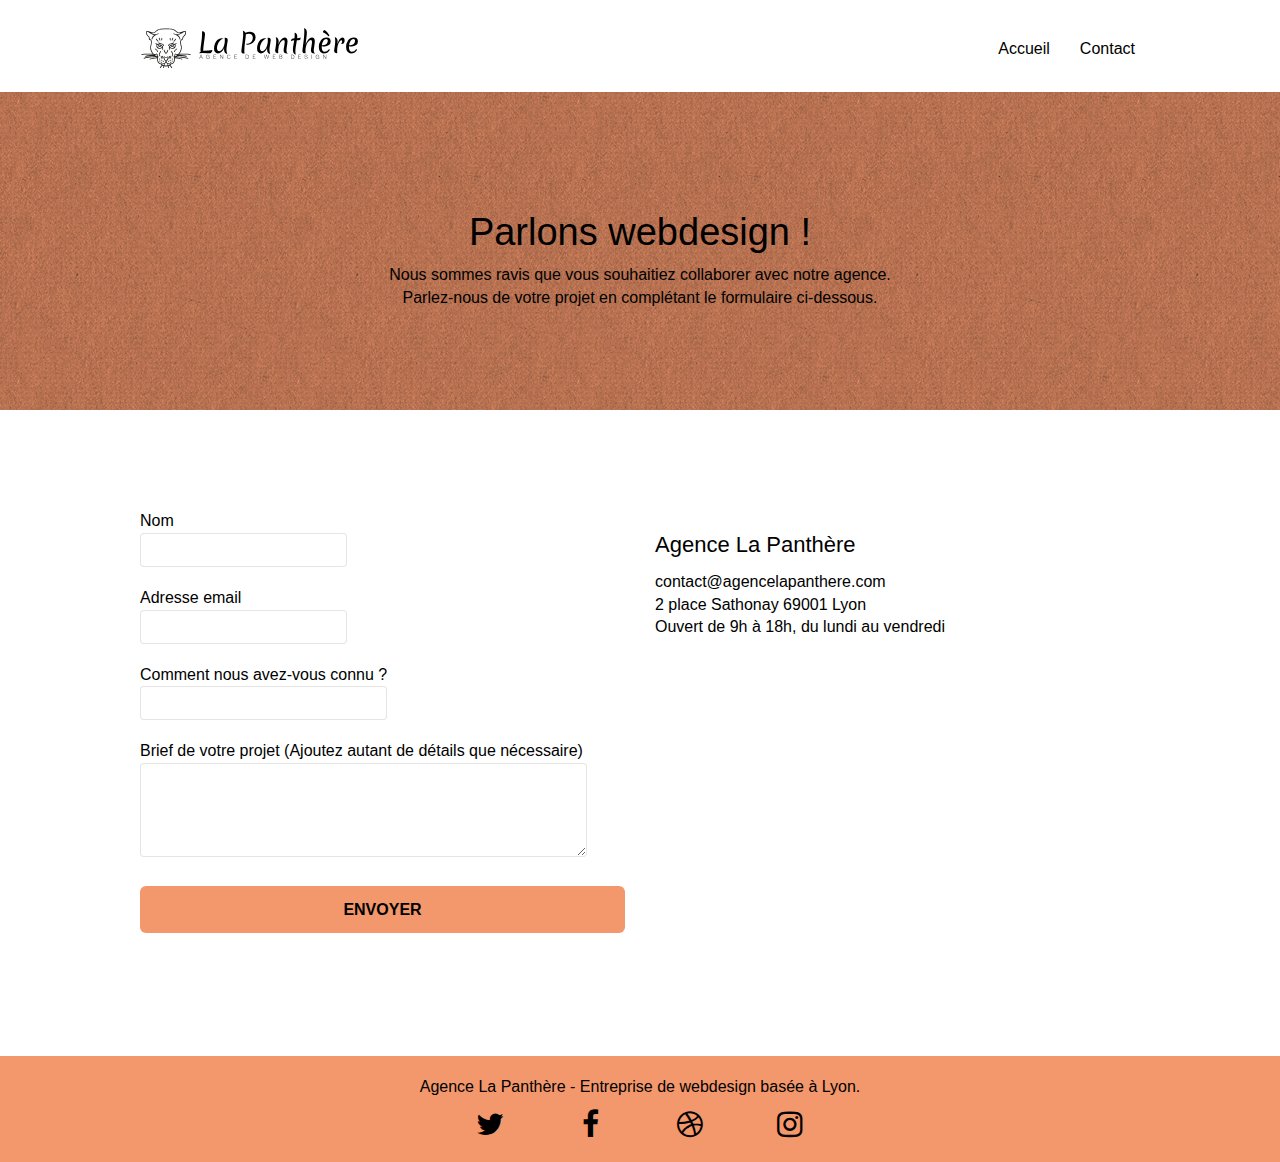
==== contact.html @ c27bc834 "bootstrap cdn" ====
<!doctype html>
<html lang="fr">
<head>
    <meta charset="utf-8">
	<meta name="description" content="Vous cherchez une agence de web design sur Lyon ? L'entreprise La Panthère vous aidera dans vos projets de webdesign, création de site, de refonte graphique ou d'identité visuelle !">
    <meta name="viewport" content="width=device-width, initial-scale=1.0, viewport-fit=cover">
    <link rel="shortcut icon" type="image/png" href="favicon.jpg">
    
	<link rel="stylesheet" href="https://cdn.jsdelivr.net/npm/bootstrap@3.4.1/dist/css/bootstrap.min.css" integrity="sha384-HSMxcRTRxnN+Bdg0JdbxYKrThecOKuH5zCYotlSAcp1+c8xmyTe9GYg1l9a69psu" crossorigin="anonymous">
	<link rel="stylesheet" type="text/css" href="./css/font-awesome.css">
	<link rel="stylesheet" type="text/css" href="style.css">

    <title>Contact - La Panthère - Entreprise de webdesign basée à Lyon</title>
    
<!-- Analytics -->
<!-- Google tag (gtag.js) -->
<script defer src="https://www.googletagmanager.com/gtag/js?id=G-QZZD2WEBDH"></script>
<script defer>
  window.dataLayer = window.dataLayer || [];
  function gtag(){dataLayer.push(arguments);}
  gtag('js', new Date());

  gtag('config', 'G-QZZD2WEBDH');
</script>
<!-- Analytics END -->
    
</head>
<body>
<!-- Principal conteneur -->
<div class="page-container">
    
<!-- bloc-0 -->
<div class="bloc bgc-white l-bloc " id="bloc-0">
	<div class="container bloc-sm">

		<nav class="navbar row">
			<div class="navbar-header">
				<a class="navbar-brand" href="index.html"><img src="img/agence-la-panthere-monochrome.svg" alt="La Panthère - lien vers la page d'accueil" width="217" height="40" /></a>
				<button id="nav-toggle" type="button" class="ui-navbar-toggle navbar-toggle" data-toggle="collapse" data-target=".navbar-1">
					<span class="sr-only">Toggle navigation</span><span class="icon-bar"></span><span class="icon-bar"></span><span class="icon-bar"></span>
				</button>
			</div>
			<div class="collapse navbar-collapse navbar-1">
				<ul class="site-navigation nav navbar-nav">
					<li>
						<a href="index.html">Accueil</a>
					</li>
					<li>
						<a href="contact.html">Contact</a>
					</li>
				</ul>
			</div>
		</nav>
	</div>
</div>
<!-- bloc-0 END -->

<!-- bloc-6 -->
<div class="bloc bg-dots-bg bg-repeat bgc-atomic-tangerine d-bloc bloc-bg-texture texture-paper" id="bloc-6">
	<div class="container bloc-lg">
		<div class="row">
			<div class="col-sm-12">
				<h1 class="text-center hero-bloc-text black">
					Parlons webdesign !
				</h1>
				<p class="text-center mg-lg black tight-width-whitespace">
					Nous sommes ravis que vous souhaitiez collaborer avec notre agence.<br>
					Parlez-nous de votre projet en complétant le formulaire ci-dessous.
				</p>
			</div>
		</div>
	</div>
</div>
<!-- bloc-6 END -->

<!-- bloc-7 -->
<div class="bloc bgc-white l-bloc" id="bloc-7">
	<div class="container bloc-lg">
		<div class="row">
			<div class="col-sm-6">
				<form id="form_1" novalidate success-msg="Your message has been sent." fail-msg="Sorry it seems that our mail server is not responding, Sorry for the inconvenience!">
					<div class="form-group">
						<label>
							Nom
							<input id="name" class="form-control" type="text" required />
						</label>
					</div>
					<div class="form-group">
						<label>
							Adresse email
							<input id="email" class="form-control" type="email" required />
						</label>
					</div>
					<div class="form-group">
						<label>
							Comment nous avez-vous connu ?
							<input id="input_504" class="form-control" type="text" required />
						</label>
					</div>
					<div class="form-group">
						<label>
							Brief de votre projet (Ajoutez autant de détails que nécessaire)<br>
							<textarea id="message" class="form-control" rows="4" cols="50" required></textarea>
						</label>
					</div> 
					<button class="bloc-button btn btn-lg btn-block cta-hero btn-atomic-tangerine" type="submit">
						Envoyer
					</button>
				</form>
			</div>
			<div class="col-sm-6">
				<h2>Agence La Panthère</h2>
				<p>
					contact@agencelapanthere.com<br>2 place Sathonay 69001 Lyon<br>Ouvert de 9h à 18h, du lundi au vendredi<br>
				</p>
				<iframe aria-label="emplacement de l'adresse de l'agence sur Google Maps" src="https://www.google.com/maps/embed?pb=!1m18!1m12!1m3!1d347.8852684956288!2d4.829932151557647!3d45.769543908122515!2m3!1f0!2f0!3f0!3m2!1i1024!2i768!4f13.1!3m3!1m2!1s0x47f4eb020f3664e9%3A0x13e3d71752922c1f!2s2%20Pl.%20Sathonay%2C%2069001%20Lyon!5e0!3m2!1sfr!2sfr!4v1678274063774!5m2!1sfr!2sfr" width="100%" height="300" style="border:0;" allowfullscreen="" loading="lazy" referrerpolicy="no-referrer-when-downgrade"></iframe>
			</div>
		</div>
	</div>
</div>
<!-- bloc-7 END -->

<!-- ScrollToTop Button -->
<button class="bloc-button btn btn-d scrollToTop" onclick="scrollToTarget('1')" aria-label="retour en haut de page"><span class="fa fa-chevron-up"></span></button>
<!-- ScrollToTop Button END-->


<!-- Footer - bloc-8 -->
<div class="bloc bgc-atomic-tangerine d-bloc" id="bloc-8">
	<div class="container bloc-sm">
		<div class="row">
			<div class="col-sm-12">
				<p class="text-center black">
					Agence La Panthère - Entreprise de webdesign basée à Lyon.<br>
				</p>
				<div class="row row-no-gutters social">
					<div class="col-sm-3">
						<div class="text-center">
							<a class="social" href="https://twitter.com/" aria-label="twitter" target="_blank"><span class="fa fa-twitter icon-md"></span><span class="sr-only black">Twitter</span></a>
						</div>
					</div>
					<div class="col-sm-3">
						<div class="text-center">
							<a class="social" href="https://www.facebook.com/" aria-label="facebook" target="_blank"><span class="fa fa-facebook icon-md"></span><span class="sr-only black">Facebook</span></a>
						</div>
					</div>
					<div class="col-sm-3">
						<div class="text-center">
							<a class="social" href="https://dribbble.com/" aria-label="dribble" target="_blank"><span class="fa fa-dribbble icon-md"></span><span class="sr-only black">Dribble</span></a>
						</div>
					</div>
					<div class="col-sm-3">
						<div class="text-center">
							<a class="social" href="https://www.instagram.com/" aria-label="instagram" target="_blank"><span class="fa fa-instagram icon-md"></span><span class="sr-only black">Instagram</span></a>
						</div>
					</div>
				</div>
			</div>
		</div>
	</div>
</div>
<!-- Footer - bloc-8 END -->

</div>
<!-- Principal conteneur END -->
    

</body>
</html>
---- style.css ----
html {
    font-size: 62.5%;
}

body {
    margin: 0;
    padding: 0;
    font-size: 1.6rem;
    background: #FFF;
    overflow-x: hidden;
    -webkit-font-smoothing: antialiased;
    -moz-osx-font-smoothing: grayscale;
}

a,
button {
    transition: all .3s ease-in-out;
    outline: none!important;
}

a:hover {
    text-decoration: none;
    cursor: pointer;
}

#page-loading-blocs-notifaction {
    position: fixed;
    top: 0;
    bottom: 0;
    width: 100%;
    z-index: 100000;
    background: #FFFFFF url("img/pageload-spinner.gif") no-repeat center center;
}

blockquote {
    border: none;
    font-weight: bold;
}

.blockquote-span {
    font-style: italic;
    font-weight: 400;
}

.bloc {
    width: 100%;
    clear: both;
    background: 50% 50% no-repeat;
    padding: 0 50px;
    -webkit-background-size: cover;
    -moz-background-size: cover;
    -o-background-size: cover;
    background-size: cover;
    position: relative;
}

.bloc .container {
    padding-left: 0;
    padding-right: 0;
}

.bloc-lg {
    padding: 100px 50px;
}

.bloc-md {
    padding: 50px;
}

.bloc-sm {
    padding: 20px 50px;
}

.bg-center,
.bg-l-edge,
.bg-r-edge,
.bg-t-edge,
.bg-b-edge,
.bg-tl-edge,
.bg-bl-edge,
.bg-tr-edge,
.bg-br-edge,
.bg-repeat {
    -webkit-background-size: auto!important;
    -moz-background-size: auto!important;
    -o-background-size: auto!important;
    background-size: auto!important;
}

.bg-repeat {
    background: repeat;
}

.bg-t-edge {
    background: top no-repeat;
}

.bloc-bg-texture::before {
    content: "";
    background-size: 2px 2px;
    position: absolute;
    top: 0;
    bottom: 0;
    left: 0;
    right: 0;
}

.texture-paper::before {
    background: url("img/texture-paper.png");
    background-size: 280px 280px;
}

.b-parallax {
    background-attachment: fixed;
}

.d-bloc {
    color: rgba(255, 255, 255, .7);
}

.d-bloc button:hover {
    color: rgba(255, 255, 255, .9);
}

.d-bloc .icon-round,
.d-bloc .icon-square,
.d-bloc .icon-rounded,
.d-bloc .icon-semi-rounded-a,
.d-bloc .icon-semi-rounded-b {
    border-color: rgba(255, 255, 255, .9);
}

.d-bloc .divider-h span {
    border-color: rgba(255, 255, 255, .2);
}

.d-bloc .a-btn,
.d-bloc .navbar a,
.d-bloc .navbar-brand,
.d-bloc a .icon-sm,
.d-bloc a .icon-md,
.d-bloc a .icon-lg,
.d-bloc a .icon-xl,
.d-bloc h1 a,
.d-bloc h2 a,
.d-bloc h3 a,
.d-bloc h4 a,
.d-bloc h5 a,
.d-bloc h6 a,
.d-bloc p a {
    color: #000000;
}

.d-bloc .a-btn:hover,
.d-bloc .navbar a:hover,
.d-bloc .navbar-brand:hover,
.d-bloc a:hover .icon-sm,
.d-bloc a:hover .icon-md,
.d-bloc a:hover .icon-lg,
.d-bloc a:hover .icon-xl,
.d-bloc h1 a:hover,
.d-bloc h2 a:hover,
.d-bloc h3 a:hover,
.d-bloc h4 a:hover,
.d-bloc h5 a:hover,
.d-bloc h6 a:hover,
.d-bloc p a:hover {
    color: rgb(92, 92, 92);
}

.d-bloc .navbar-toggle .icon-bar {
    background: rgba(255, 255, 255, 1);
}

.d-bloc .btn-wire,
.d-bloc .btn-wire:hover {
    color: rgba(255, 255, 255, 1);
    border-color: rgba(255, 255, 255, 1);
}

.d-bloc .panel {
    color: rgba(0, 0, 0, .5);
}

.d-bloc .panel button:hover {
    color: rgba(0, 0, 0, .7);
}

.d-bloc .panel icon {
    border-color: rgba(0, 0, 0, .7);
}

.d-bloc .panel .divider-h span {
    border-color: rgba(0, 0, 0, .1);
}

.d-bloc .panel .a-btn {
    color: rgba(0, 0, 0, .6);
}

.d-bloc .panel .a-btn:hover {
    color: rgba(0, 0, 0, 1);
}

.d-bloc .panel .btn-wire,
.d-bloc .panel .btn-wire:hover {
    color: rgba(0, 0, 0, .7);
    border-color: rgba(0, 0, 0, .3);
}

.d-bloc .panel,
.l-bloc {
    color: rgba(0, 0, 0, .8);
}

.d-bloc .panel button:hover,
.l-bloc button:hover {
    color: rgba(0, 0, 0, .7);
}

.l-bloc .icon-round,
.l-bloc .icon-square,
.l-bloc .icon-rounded,
.l-bloc .icon-semi-rounded-a,
.l-bloc .icon-semi-rounded-b {
    border-color: rgba(0, 0, 0, .7);
}

.d-bloc .panel .divider-h span,
.l-bloc .divider-h span {
    border-color: rgba(0, 0, 0, .1);
}

.d-bloc .panel .a-btn,
.l-bloc .a-btn,
.l-bloc .navbar a,
.l-bloc .navbar-brand,
.l-bloc a .icon-sm,
.l-bloc a .icon-md,
.l-bloc a .icon-lg,
.l-bloc a .icon-xl,
.l-bloc h1 a,
.l-bloc h2 a,
.l-bloc h3 a,
.l-bloc h4 a,
.l-bloc h5 a,
.l-bloc h6 a,
.l-bloc p a {
    color: rgba(0, 0, 0, .6);
}

.d-bloc .panel .a-btn:hover,
.l-bloc .a-btn:hover,
.l-bloc .navbar a:hover,
.l-bloc .navbar-brand:hover,
.l-bloc a:hover .icon-sm,
.l-bloc a:hover .icon-md,
.l-bloc a:hover .icon-lg,
.l-bloc a:hover .icon-xl,
.l-bloc h1 a:hover,
.l-bloc h2 a:hover,
.l-bloc h3 a:hover,
.l-bloc h4 a:hover,
.l-bloc h5 a:hover,
.l-bloc h6 a:hover,
.l-bloc p a:hover {
    color: rgba(0, 0, 0, 1);
}

.l-bloc .navbar-toggle .icon-bar {
    color: rgba(0, 0, 0, .6);
}

.d-bloc .panel .btn-wire,
.d-bloc .panel .btn-wire:hover,
.l-bloc .btn-wire,
.l-bloc .btn-wire:hover {
    color: rgba(0, 0, 0, .7);
    border-color: rgba(0, 0, 0, .3);
}

.voffset {
    margin-top: 30px;
}

.voffset-lg {
    margin-top: 80px;
}

.row-no-gutters {
    margin-right: 0;
    margin-left: 0;
}

.row.row-no-gutters > [class^="col-"],
.row.row-no-gutters > [class*=" col-"] {
    padding-right: 0;
    padding-left: 0;
}

#bloc-1-hero h1 {
    font-size: 32px;
}

.navbar {
    margin-bottom: 0;
    z-index: 1;
}

.navbar-brand {
    height: auto;
    padding: 3px 15px;
    font-size: 25px;
    font-weight: normal;
    font-weight: 600;
    line-height: 44px;
}

.navbar-brand img {
    max-height: 200px;
    margin: 0 5px 0 0;
    display: inline;
}

.navbar-brand img[src$=svg] {
    min-width: 100px;
}

.nav-center .navbar-brand img {
    margin: 0;
}

.navbar .nav {
    padding-top: 2px;
    margin-right: -16px;
    float: right;
    z-index: 1;
}

.nav > li {
    float: left;
    margin-top: 4px;
    font-size: 16px;
}

.navbar-nav .open .dropdown-menu > li > a {
    text-align: inherit;
}

.nav > li a:hover,
.nav > li a:focus {
    background: transparent;
}

.navbar-toggle {
    margin: 10px 10px 0 0;
    border: 0px;
}

.navbar-toggle:hover {
    background: transparent!important;
}

.navbar-toggle .icon-bar {
    background-color: rgba(0, 0, 0, .5);
    width: 26px;
}

.nav-invert .navbar .nav {
    float: left;
}

.nav-invert .navbar-header,
.nav-invert .navbar-brand {
    float: right;
    position: relative;
    z-index: 2;
}

@media (min-width: 768px) {
    .site-navigation {
        position: absolute;
        top: 50%;
        right: 20px;
        transform: translate(0, -50%);
        -webkit-transform: translateY(-50%);
    }
    .nav > li .dropdown-menu a,
    .nav > li .dropdown-menu a:hover {
        color: #484848;
    }
    .nav-invert .site-navigation {
        left: 0;
        right: 0;
    }
    .nav-center {
        text-align: center;
    }
    .nav-center .navbar-header {
        width: 100%;
    }
    .nav-center .navbar-header,
    .nav-center .navbar-brand,
    .nav-center .nav > li {
        float: none;
        display: inline-block;
    }
    .nav-center .site-navigation {
        position: relative;
        width: 100%;
        right: 0;
        margin-right: 0px;
        margin-top: 20px;
    }
    .nav-center.mini-nav .navbar-toggle {
        float: none;
        margin: 10px auto 0;
    }
}

.nav > li > .dropdown a {
    background: none!important;
    display: block;
    padding: 14px 15px;
}

nav .caret {
    margin: 0 5px;
}

.dropdown-menu .dropdown-menu {
    top: -8px;
    left: 100%;
}

.dropdown-menu .dropmenu-flow-right {
    top: 100%;
    left: 0;
    margin-left: -1px;
    border-top-left-radius: 0;
    border-top-right-radius: 0;
}

.dropdown-menu .dropdown span {
    border: 4px solid black;
    border-top-color: transparent;
    border-right-color: transparent;
    border-bottom-color: transparent;
    margin: 6px -5px 0 0!important;
    float: right;
}

.mg-md {
    margin-top: 10px;
    margin-bottom: 20px;
}

.mg-lg {
    margin-top: 10px;
    margin-bottom: 40px;
}

.btn {
    margin: 0 5px 5px 0;
}

.btn.pull-right {
    margin: 0 0 5px 5px;
}

.btn-d,
.btn-d:hover,
.btn-d:focus {
    color: #FFF;
    background: rgba(0, 0, 0, .3);
}

button {
    outline: none!important;
}

.btn-rd {
    border-radius: 40px;
}

.btn-clean {
    border: 1px solid rgba(0, 0, 0, .08);
    border-bottom-color: rgba(0, 0, 0, .1);
    text-shadow: 0 1px 0 rgba(0, 0, 1, .1);
    box-shadow: 0 1px 3px rgba(0, 0, 1, .25), inset 0 1px 0 0 rgba(255, 255, 255, .15);
}

.icon-md {
    font-size: 30px!important;
}

.icon-lg {
    font-size: 60px!important;
}

.sm-shadow {
    text-shadow: 0 1px 2px rgba(0, 0, 0, .3);
}

.panel-sq,
.panel-sq .panel-heading,
.panel-sq .panel-footer {
    border-radius: 0;
}

.panel-rd {
    border-radius: 30px;
}

.panel-rd .panel-heading {
    border-radius: 29px 29px 0 0;
}

.panel-rd .panel-footer {
    border-radius: 0 0 29px 29px;
}

.form-control {
    border-color: rgba(0, 0, 0, .1);
    box-shadow: none;
}

.scrollToTop {
    width: 40px;
    height: 40px;
    position: fixed;
    bottom: 20px;
    right: 20px;
    opacity: 0;
    z-index: 500;
    transition: all .3s ease-in-out;
}

.scrollToTop span {
    margin-top: 6px;
}

.showScrollTop {
    font-size: 14px;
    opacity: 1;
}

a[data-lightbox] {
    position: relative;
    display: block;
    text-align: center;
}

a[data-lightbox]:hover::before {
    content: "+";
    font-family: "HelveticaNeue-Light", "Helvetica Neue Light", "Helvetica Neue", Helvetica, Arial;
    font-size: 36px;
    width: 50px;
    height: 50px;
    margin-left: -25px;
    border-radius: 50%;
    background: rgba(0, 0, 0, .6);
    color: #FFF;
    font-weight: 100;
    z-index: 1;
    position: absolute;
    top: 50%;
    transform: translateY(-50%);
    -webkit-transform: translateY(-50%);
}

a[data-lightbox]:hover img {
    opacity: 0.6;
    -webkit-animation-fill-mode: none;
    animation-fill-mode: none;
}

#lightbox-modal {
    display: flex;
    align-items: center;
}

#lightbox-modal .modal-dialog {
    width: 90%;
    max-width: 900px;
    margin: 0 auto 0;
}

#lightbox-modal .modal-dialog img {
    max-height: 90vh;
    margin: 0 auto;
}

.lightbox-caption {
    padding: 20px;
    color: #FFF;
    background: rgba(0, 0, 0, .5);
    position: absolute;
    left: 15px;
    right: 15px;
    bottom: 5px;
}

.close-lightbox {
    color: #FFF;
    font-size: 30px;
    position: absolute;
    top: 20px;
    right: 20px;
    z-index: 20;
    background: rgba(0, 0, 0, .5);
    border: none;
    line-height: 30px;
    padding: 0 9px 5px;
    opacity: 0.3;
}

.close-lightbox:hover,
.next-lightbox:hover,
.prev-lightbox:hover {
    opacity: 1.0;
    color: #FFF;
}

.next-lightbox,
.prev-lightbox {
    font-size: 20px;
    color: rgba(255, 255, 255, .9);
    background: rgba(0, 0, 0, .5);
    transition: all .2s ease-in-out;
    position: absolute;
    top: 45%;
    z-index: 1;
    opacity: 0.4;
}

.next-lightbox {
    padding: 6px 8px 1px 13px;
    right: 25px;
}

.prev-lightbox {
    padding: 6px 13px 1px 10px;
    left: 25px;
}

.snapshot-lb .modal-body {
    padding-bottom: 45px;
}

.snapshot-lb .lightbox-caption {
    padding: 0;
    color: rgba(0, 0, 0, .5);
    background: none;
}

h1,
h2,
h3,
h4,
h5,
h6,
p,
label,
.btn,
a {
    font-family: "helvetica";
    font-weight: 400;
    color: #000000!important;
}

.container {
    max-width: 1000px;
}

.hero-bloc-text {
    font-size: 38px;
}

.hero-bloc-text-sub {
    font-size: 36px;
}

.statement-bloc-text {
    line-height: 26px;
    font-style: italic;
    font-size: 20px;
    text-align: center;
    font-weight: lighter;
    max-width: 520px;
    margin: auto auto auto auto;
}

p {
    font-size: 1.6rem;
}

.tight-width-whitespace {
    max-width: 600px;
    margin: auto auto auto auto;
}

.h1 {
    font-size: 20px;
    font-family: "Open Sans";
}

.cta-hero {
    margin-top: 22px;
    color: #FFFFFF!important;
    text-transform: uppercase;
    padding: 12px 28px 12px 28px;
    font-size: 16px;
    font-weight: 700;
}

.social {
    height: auto;
    display: block;
    max-width: 400px;
    margin: auto auto auto auto;
}

h2 {
    font-size: 22px;
    line-height: 1.4em;
}

h3 {
    font-size: 15px;
    text-transform: uppercase;
    font-weight: 700;
    color: #333333!important;
}

.med-width-whitespace {
    max-width: 800px;
    margin: auto auto auto auto;
    box-shadow: 0px 0px 0px #000000;
}

h1 {
    color: #333333!important;
}

h4 {
    color: #333333!important;
}

.icons {
    margin-bottom: 14px;
    margin-top: 24px;
}

.white {
    color: #FFFFFF!important;
}

.black {
    color: #000000!important;
}

.portfolio-thumb {
    margin-bottom: 24px;
    width: 27rem;
    height: 27rem;
}

.portfolio-row {
    margin-bottom: 44px;
    margin-top: 50px;
}

.avatar {
    box-shadow: 0px 4px 9px rgba(0, 0, 0, 0.3);
}

.black-background {
    background-color: rgba(165, 147, 99, 0.7);
    padding: 40px 40px 40px 40px;
}

.bold-link {
    font-weight: 900;
    text-decoration: underline!important;
}

.bgc-white {
    background-color: #FFFFFF;
}

.bgc-dark-slate-blue {
    background-color: #364577;
}

.bgc-atomic-tangerine {
    background-color: #F3976C;
}

.tc-white {
    color: #F3976C!important;
}

.btn-atomic-tangerine {
    background: #F3976C;
    color: #000000!important;
}

.btn-atomic-tangerine:hover {
    background: #d1835d!important;
    color: #000000!important;
}

.ltc-white {
    color: #FFFFFF!important;
}

.ltc-white:hover {
    color: #cccccc!important;
}

.ltc-atomic-tangerine {
    color: #F3976C!important;
}

.ltc-atomic-tangerine:hover {
    color: #c27956!important;
}

.icon-dark-slate-blue {
    color: #364577!important;
    border-color: #364577!important;
}

.bg-dots-bg {
    background-image: url("img/dots-bg.png");
}

.bg-lines-h2-bg {
    background-image: url("img/lines-h2-bg.png");
}

.bg-banniere {
    background-image: url("img/agence-la-panthere.webp");
}

.bg-presentation {
    background-image: url("img/image-de-presentation.webp");
}

@media (max-width: 800px) {
    .bg-banniere {
        background-image: url("img/agence-la-panthere-mobile.webp");
    }

    .bg-presentation {
        background-image: url("img/image-de-presentation-mobile.webp");
    }
}

@media (max-width: 1024px) {
    .bloc {
        padding-left: 20px;
        padding-right: 20px;
    }
    .bloc.full-width-bloc,
    .bloc-tile-2.full-width-bloc .container,
    .bloc-tile-3.full-width-bloc .container,
    .bloc-tile-4.full-width-bloc .container {
        padding-left: 0;
        padding-right: 0;
    }
}

@media (max-width: 992px) and (min-width: 768px) {
    .navbar .nav {
        max-width: 80%
    }
    .nav-center.navbar .nav {
        max-width: 100%
    }
}

@media only screen and (min-device-width: 768px) and (max-device-width: 1024px) and (orientation: landscape) {
    .b-parallax {
        background-attachment: scroll;
    }
}

@media only screen and (min-device-width: 1024px) and (max-device-width: 1366px) and (-webkit-min-device-pixel-ratio: 1.5) {
    .b-parallax {
        background-attachment: scroll;
    }
}

@media (max-width: 991px) {
    .container {
        width: 100%;
    }
    .b-parallax {
        background-attachment: scroll;
    }
    .page-container,
    #hero-bloc {
        overflow-x: hidden;
        position: relative;
    }
    .bloc {
        padding-left: constant(safe-area-inset-left);
        padding-right: constant(safe-area-inset-right);
    }
    .bloc-group,
    .bloc-group .bloc {
        display: block;
        width: 100%;
    }
    .bloc-fill-screen .fill-bloc-top-edge,
    .bloc-fill-screen .fill-bloc-bottom-edge {
        padding: 0 20px;
        padding-left: constant(safe-area-inset-left);
        padding-right: constant(safe-area-inset-right);
    }
}

@media (max-width: 767px) {
    .page-container {
        overflow-x: hidden;
        position: relative;
    }
    h1,
    h2,
    h3,
    h4,
    h5,
    h6,
    p,
    #disqus_thread {
        padding-left: 10px!important;
        padding-right: 10px!important;
    }
    .b-parallax {
        background-attachment: scroll;
    }
    .navbar .nav {
        padding-top: 0;
        border-top: 1px solid rgba(0, 0, 0, .2);
        float: none!important;
    }
    .navbar.row {
        margin-left: 0;
        margin-right: 0;
    }
    .site-navigation {
        position: inherit;
        transform: none;
        -webkit-transform: none;
        -ms-transform: none;
    }
    .nav > li {
        margin-top: 0;
        border-bottom: 1px solid rgba(0, 0, 0, .1);
        background: rgba(0, 0, 0, .05);
        text-align: left;
        padding-left: 15px;
        width: 100%;
    }
    .nav > li:hover {
        background: rgba(0, 0, 0, .08);
    }
    .dropdown .dropdown a .caret {
        float: none;
        margin: 5px 0 0 10px!important;
        border: 4px solid black;
        border-bottom-color: transparent;
        border-right-color: transparent;
        border-left-color: transparent;
    }
    #hero-bloc .navbar .nav {
        background: rgba(0, 0, 0, .8);
    }
    #hero-bloc .navbar .nav a {
        color: rgba(255, 255, 255, .6);
    }
    .hero {
        padding: 50px 0;
    }
    .hero-nav {
        left: -1px;
        right: -1px;
    }
    .navbar-collapse {
        padding: 0;
        overflow-x: hidden;
        -webkit-box-shadow: none;
        box-shadow: none;
    }
    .navbar-brand img {
        max-height: 40px;
        width: auto;
    }
    .nav-invert .navbar-header {
        float: none;
        width: 100%;
    }
    .nav-invert .navbar-toggle {
        float: left;
        margin-left: 10px;
    }
    .bloc {
        padding-left: 0;
        padding-right: 0;
    }
    .bloc-xxl,
    .bloc-xl,
    .bloc-lg {
        padding: 40px 0;
    }
    .bloc-sm,
    .bloc-md {
        padding-left: 0;
        padding-right: 0;
    }
    .bloc-tile-2 .container,
    .bloc-tile-3 .container,
    .bloc-tile-4 .container,
    .bloc-fill-screen .fill-bloc-top-edge,
    .bloc-fill-screen .fill-bloc-bottom-edge {
        padding-left: 0;
        padding-right: 0;
    }
    .a-block {
        padding: 0 10px;
    }
    .btn-dwn {
        display: none;
    }
    .voffset {
        margin-top: 5px;
    }
    .voffset-md {
        margin-top: 20px;
    }
    .voffset-lg {
        margin-top: 30px;
    }
    form {
        padding: 5px;
    }
    .close-lightbox {
        display: inline-block;
    }
    .blocsapp-device-iphone5 {
        background-size: 216px 425px;
        padding-top: 60px;
        width: 216px;
        height: 425px;
    }
    .blocsapp-device-iphone5 img {
        width: 180px;
        height: 320px;
    }
}

@media (max-width: 400px) {
    .bloc {
        padding-left: 0;
        padding-right: 0;
    }
}

@media (max-width: 767px) {
    .bloc-mob-center-text {
        text-align: center;
    }
}
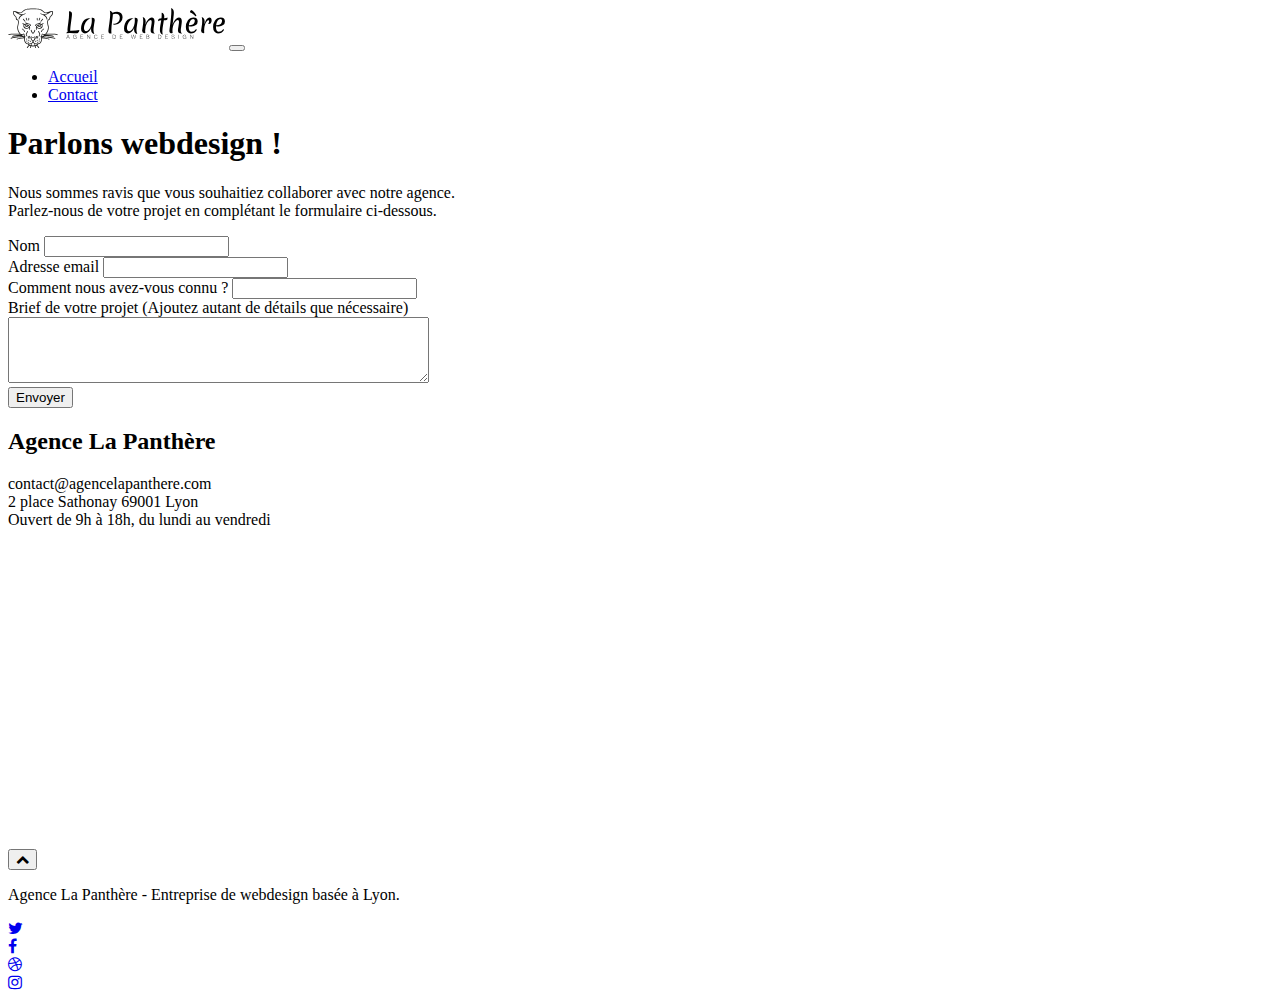
==== commit 627708c4: "test cdn preload" ====
--- a/contact.html
+++ b/contact.html
@@ -6,9 +6,9 @@
     <meta name="viewport" content="width=device-width, initial-scale=1.0, viewport-fit=cover">
     <link rel="shortcut icon" type="image/png" href="favicon.jpg">
     
-	<link rel="stylesheet" href="https://cdn.jsdelivr.net/npm/bootstrap@3.4.1/dist/css/bootstrap.min.css" integrity="sha384-HSMxcRTRxnN+Bdg0JdbxYKrThecOKuH5zCYotlSAcp1+c8xmyTe9GYg1l9a69psu" crossorigin="anonymous">
+	<link rel="preload" href="https://cdn.jsdelivr.net/npm/bootstrap@3.4.1/dist/css/bootstrap.min.css" integrity="sha384-HSMxcRTRxnN+Bdg0JdbxYKrThecOKuH5zCYotlSAcp1+c8xmyTe9GYg1l9a69psu" crossorigin="anonymous" as="style">
 	<link rel="stylesheet" type="text/css" href="./css/font-awesome.css">
-	<link rel="stylesheet" type="text/css" href="style.css">
+	<link rel="preload" type="text/css" href="style.css">
 
     <title>Contact - La Panthère - Entreprise de webdesign basée à Lyon</title>
     
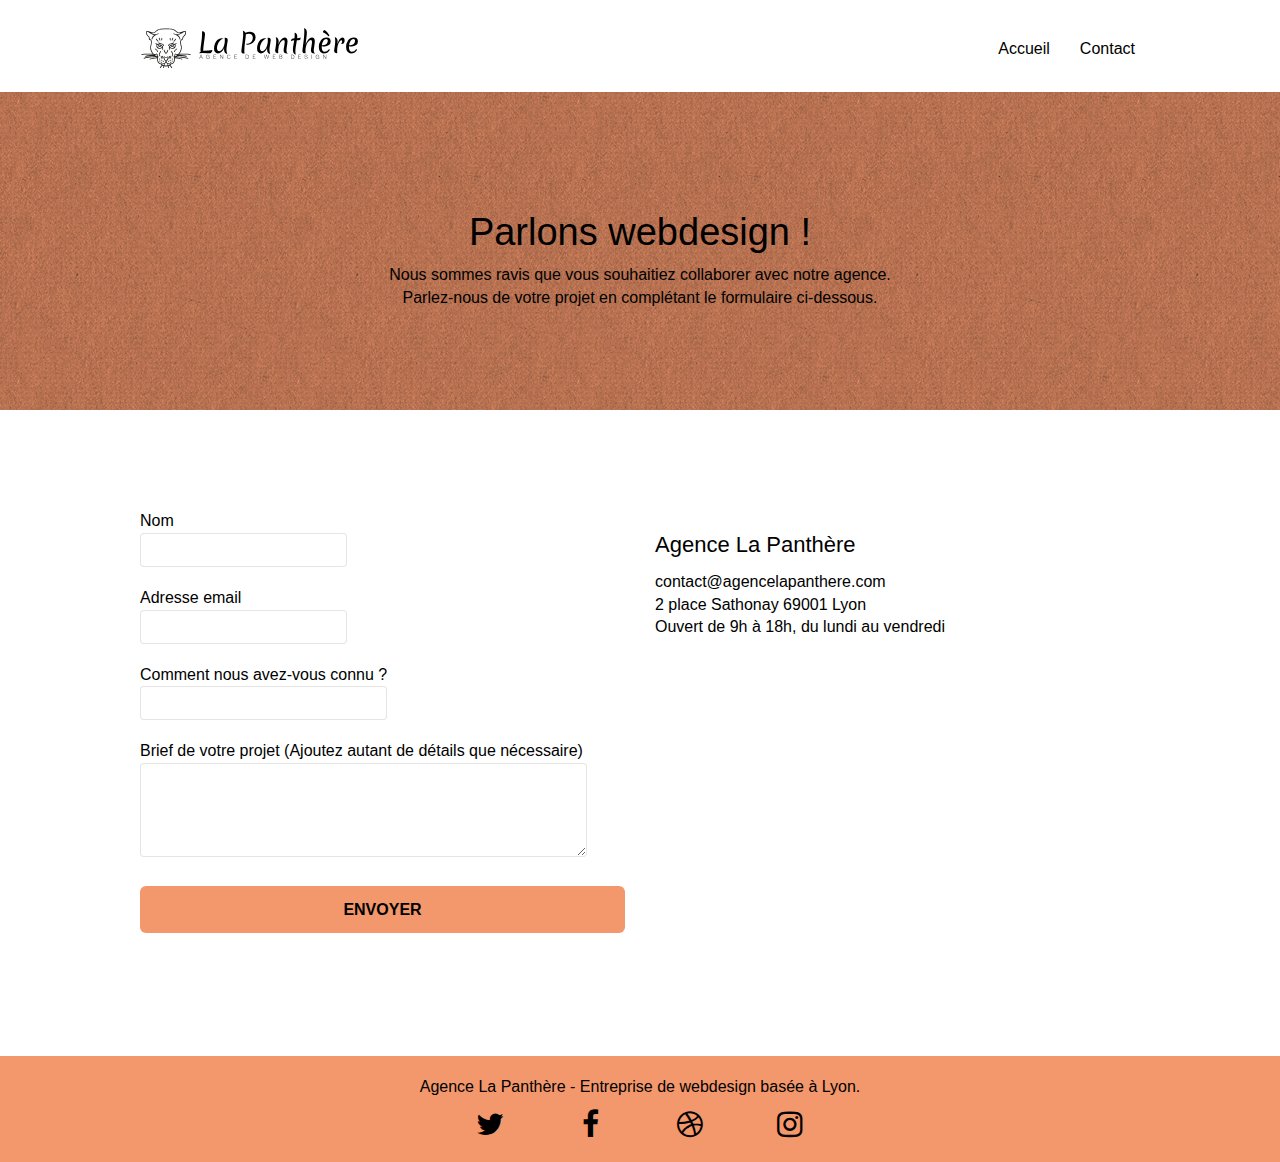
==== commit 10182321: "fix head link" ====
--- a/contact.html
+++ b/contact.html
@@ -6,9 +6,9 @@
     <meta name="viewport" content="width=device-width, initial-scale=1.0, viewport-fit=cover">
     <link rel="shortcut icon" type="image/png" href="favicon.jpg">
     
-	<link rel="preload" href="https://cdn.jsdelivr.net/npm/bootstrap@3.4.1/dist/css/bootstrap.min.css" integrity="sha384-HSMxcRTRxnN+Bdg0JdbxYKrThecOKuH5zCYotlSAcp1+c8xmyTe9GYg1l9a69psu" crossorigin="anonymous" as="style">
+	<link rel="stylesheet" href="https://cdn.jsdelivr.net/npm/bootstrap@3.4.1/dist/css/bootstrap.min.css" integrity="sha384-HSMxcRTRxnN+Bdg0JdbxYKrThecOKuH5zCYotlSAcp1+c8xmyTe9GYg1l9a69psu" crossorigin="anonymous">
 	<link rel="stylesheet" type="text/css" href="./css/font-awesome.css">
-	<link rel="preload" type="text/css" href="style.css">
+	<link rel="stylesheet" type="text/css" href="style.css">
 
     <title>Contact - La Panthère - Entreprise de webdesign basée à Lyon</title>
     
